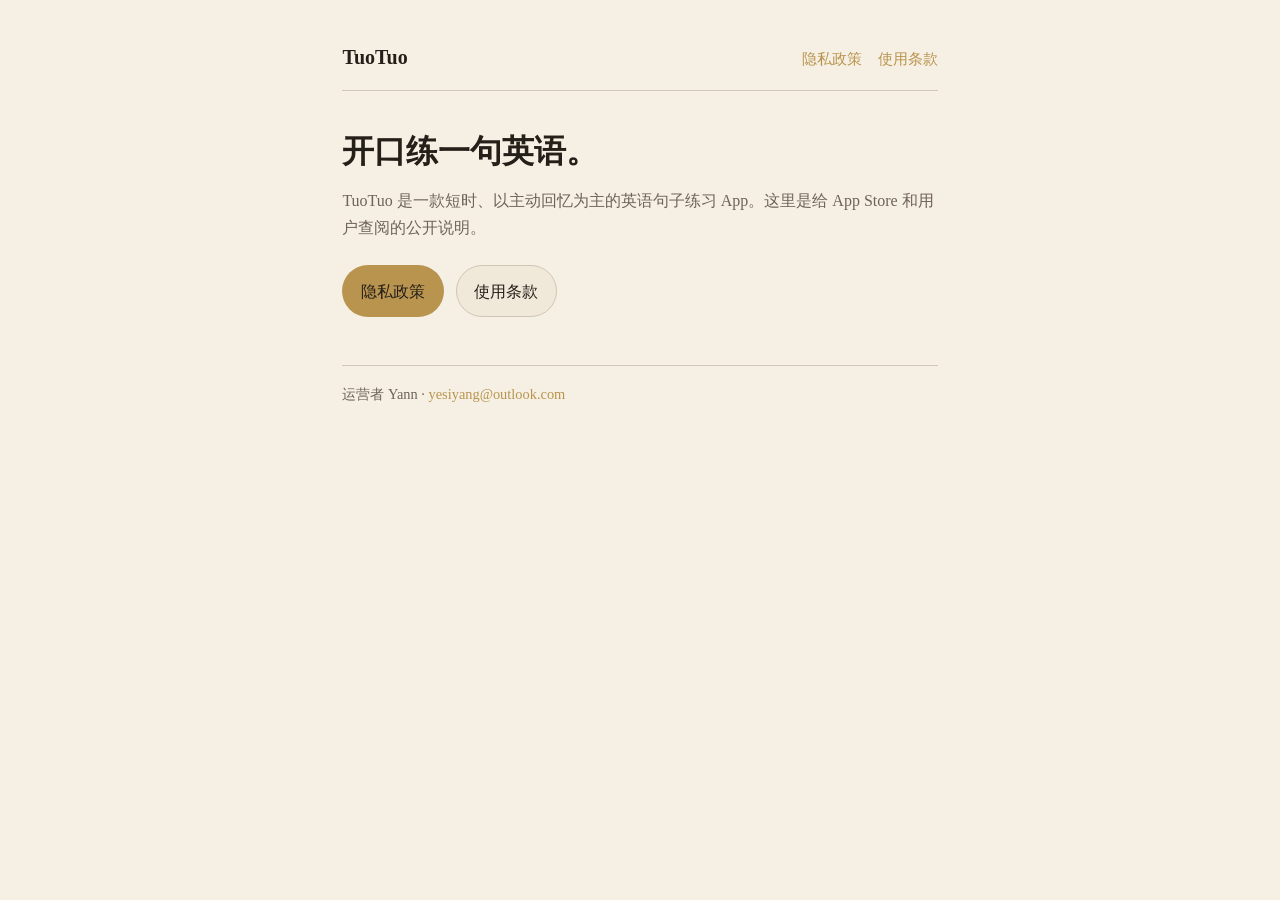
==== index.html @ 73005c2b "Add TuoTuo privacy policy and terms of use. Public GitHub Pages site for App Store review and in-app" ====
<!doctype html>
<html lang="zh-CN">
<head>
  <meta charset="utf-8">
  <meta name="viewport" content="width=device-width, initial-scale=1">
  <title>TuoTuo</title>
  <meta name="description" content="TuoTuo 隐私政策与使用条款。">
  <link rel="stylesheet" href="./assets/styles.css">
</head>
<body>
  <div class="wrap">
    <header>
      <a class="brand" href="./">TuoTuo</a>
      <nav>
        <a href="./privacy/">隐私政策</a>
        <a href="./terms/">使用条款</a>
      </nav>
    </header>
    <main>
      <h1>开口练一句英语。</h1>
      <p>TuoTuo 是一款短时、以主动回忆为主的英语句子练习 App。这里是给 App Store 和用户查阅的公开说明。</p>
      <div class="actions">
        <a class="button primary" href="./privacy/">隐私政策</a>
        <a class="button" href="./terms/">使用条款</a>
      </div>
    </main>
    <footer>
      运营者 Yann · <a href="mailto:yesiyang@outlook.com">yesiyang@outlook.com</a>
    </footer>
  </div>
</body>
</html>
---- assets/styles.css ----
:root {
  --paper: #f6f0e4;
  --paper-deep: #f0e8d8;
  --ink: #251f1a;
  --ink-soft: #6e6355;
  --gold: #b9944e;
  --hairline: #d1c6b5;
}

* { box-sizing: border-box; }

html, body {
  margin: 0;
  padding: 0;
  background: var(--paper);
  color: var(--ink);
  font-family: "Songti SC", "Source Han Serif SC", "Noto Serif SC", "Times New Roman", serif;
  line-height: 1.7;
}

body {
  min-height: 100vh;
}

a {
  color: var(--gold);
  text-decoration: none;
}

a:hover { text-decoration: underline; }

.wrap {
  max-width: 40rem;
  margin: 0 auto;
  padding: 2.5rem 1.4rem 4rem;
}

header {
  display: flex;
  justify-content: space-between;
  align-items: baseline;
  gap: 1rem;
  margin-bottom: 2.5rem;
  padding-bottom: 1rem;
  border-bottom: 1px solid var(--hairline);
}

.brand {
  font-size: 1.25rem;
  color: var(--ink);
  font-weight: 600;
}

nav {
  display: flex;
  gap: 1rem;
  font-size: 0.95rem;
}

h1 {
  font-size: 2rem;
  font-weight: 600;
  line-height: 1.25;
  margin: 0 0 0.5rem;
}

.meta {
  color: var(--ink-soft);
  font-size: 0.92rem;
  margin-bottom: 2rem;
}

h2 {
  font-size: 1.15rem;
  margin: 1.8rem 0 0.5rem;
}

p, li {
  color: var(--ink-soft);
}

ul {
  padding-left: 1.2rem;
}

.actions {
  display: flex;
  gap: 0.75rem;
  flex-wrap: wrap;
  margin-top: 1.5rem;
}

.button {
  display: inline-block;
  padding: 0.7rem 1.1rem;
  border-radius: 999px;
  background: var(--paper-deep);
  color: var(--ink);
  border: 1px solid var(--hairline);
}

.button.primary {
  background: var(--gold);
  color: #251f1a;
  border-color: transparent;
}

.button:hover { text-decoration: none; }

footer {
  margin-top: 3rem;
  padding-top: 1rem;
  border-top: 1px solid var(--hairline);
  color: var(--ink-soft);
  font-size: 0.9rem;
}
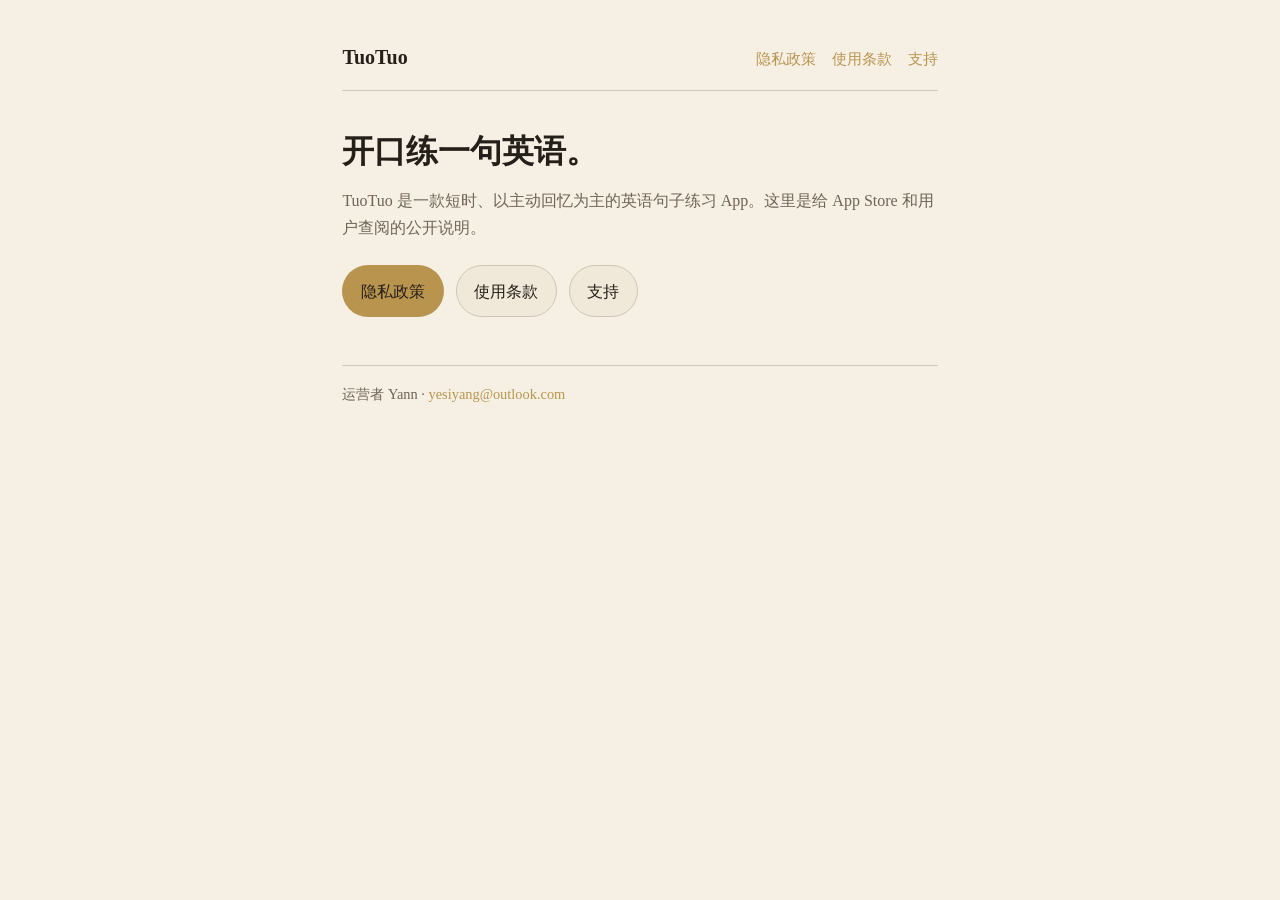
==== commit 35779130: "Add TuoTuo support page." ====
--- a/index.html
+++ b/index.html
@@ -4,7 +4,7 @@
   <meta charset="utf-8">
   <meta name="viewport" content="width=device-width, initial-scale=1">
   <title>TuoTuo</title>
-  <meta name="description" content="TuoTuo 隐私政策与使用条款。">
+  <meta name="description" content="TuoTuo 隐私政策、使用条款与支持。">
   <link rel="stylesheet" href="./assets/styles.css">
 </head>
 <body>
@@ -14,6 +14,7 @@
       <nav>
         <a href="./privacy/">隐私政策</a>
         <a href="./terms/">使用条款</a>
+        <a href="./support/">支持</a>
       </nav>
     </header>
     <main>
@@ -22,6 +23,7 @@
       <div class="actions">
         <a class="button primary" href="./privacy/">隐私政策</a>
         <a class="button" href="./terms/">使用条款</a>
+        <a class="button" href="./support/">支持</a>
       </div>
     </main>
     <footer>
